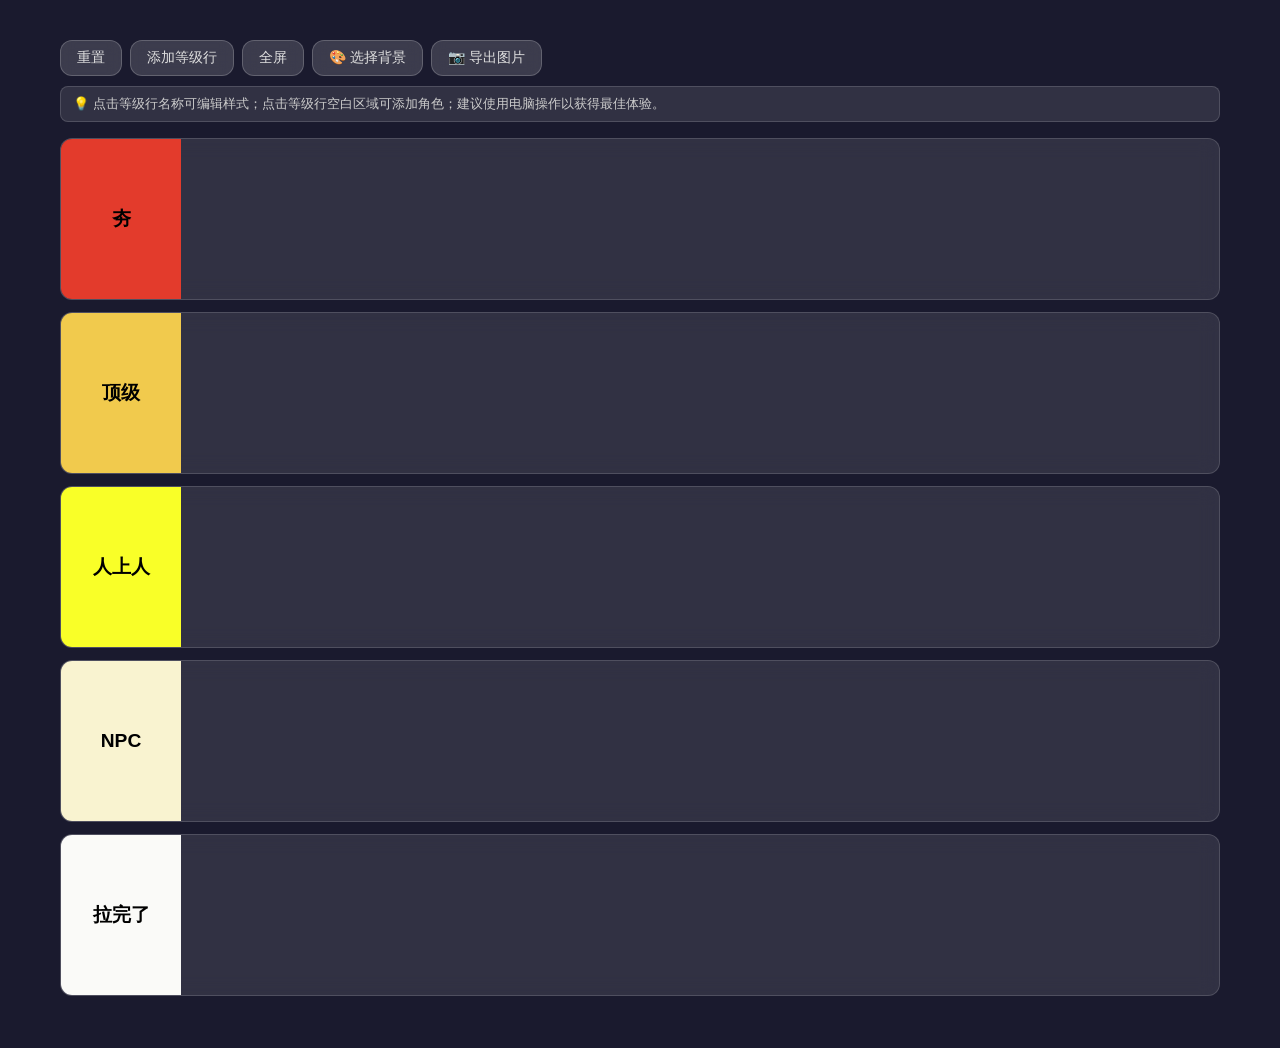
==== index.html @ 6a1f71b6 "Initial commit" ====
<!DOCTYPE html>
<html lang="zh">
<head>
  <meta charset="UTF-8">
  <meta name="viewport" content="width=device-width, initial-scale=1.0">
  <title>夯拉排位 - 纯图片版</title>
  <link rel="stylesheet" href="./css/style.css">
</head>
<body>
  <div id="app">
    <div class="toolbar">
      <button id="resetBtn" class="btn-glass">重置</button>
      <button id="addTierBtn" class="btn-glass">添加等级行</button>
      <button id="fullscreenBtn" class="btn-glass">全屏</button>
      <button id="bgBtn" class="btn-glass">🎨 选择背景</button>
      <button id="exportBtn" class="btn-glass">📷 导出图片</button>
    </div>

    <!-- 操作提示 -->
    <div class="tips">
      💡 点击等级行名称可编辑样式；点击等级行空白区域可添加角色；建议使用电脑操作以获得最佳体验。
    </div>

    <div id="tierContainer"></div>

    <!-- 编辑等级行弹窗 -->
    <div id="editTierModal" class="modal" hidden>
      <div class="modal-backdrop"></div>
      <div class="modal-content">
        <h3>编辑等级行</h3>
        <label>名称：<input type="text" id="editName"></label>
        <label>背景色：<input type="color" id="editBgColor"></label>
        <label>文字颜色：<input type="color" id="editTextColor"></label>
        <div class="modal-buttons">
          <button id="saveTierBtn" class="btn-glass">保存</button>
          <button id="cancelTierBtn" class="btn-glass">取消</button>
        </div>
      </div>
    </div>

    <!-- 选择角色弹窗 -->
    <div id="pickerModal" class="modal" hidden>
      <div class="modal-backdrop"></div>
      <div class="modal-content picker-modal">
        <h3>选择角色</h3>
        <!-- 筛选区域 -->
        <div class="filter-bar">
          <span class="filter-label">筛选：</span>
          <div id="filterStars" class="filter-group"></div>
          <div id="filterProfs" class="filter-group"></div>
          <div id="filterElems" class="filter-group"></div>
          <button id="clearFilterBtn" class="btn-glass btn-small">清除筛选</button>
        </div>
        <div id="imageGrid" class="image-grid"></div>
        <div class="modal-buttons">
          <button id="confirmPickBtn" class="btn-glass">确定</button>
          <button id="cancelPickBtn" class="btn-glass">取消</button>
        </div>
      </div>
    </div>

    <!-- 选择背景弹窗 -->
    <div id="bgModal" class="modal" hidden>
      <div class="modal-backdrop"></div>
      <div class="modal-content picker-modal">
        <h3>选择背景</h3>
        <div id="bgGrid" class="image-grid"></div>
        <div class="modal-buttons">
          <button id="resetBgBtn" class="btn-glass">恢复默认</button>
          <button id="cancelBgBtn" class="btn-glass">取消</button>
        </div>
      </div>
    </div>
  </div>

  <script src="./lib/sortable.min.js"></script>
  <script src="./lib/html2canvas.min.js"></script>
  <script src="./js/app.js"></script>
</body>
</html>
---- css/style.css ----
* { margin: 0; padding: 0; box-sizing: border-box; }
body {
  font-family: -apple-system, BlinkMacSystemFont, "Segoe UI", Roboto, sans-serif;
  background: #1a1a2e; /* 默认背景 */
  color: #e0e0e0;
  min-height: 100vh;
  background-size: cover;
  background-position: center;
  background-attachment: fixed;
  transition: background-image 0.3s;
}
body.has-bg::before {
  content: "";
  position: fixed;
  top: 0; left: 0; width: 100%; height: 100%;
  background: rgba(0,0,0,0.5);
  z-index: 0;
}
body.has-bg #app {
  position: relative;
  z-index: 1;
}
#app { 
  max-width: 1200px; 
  margin: 20px auto; 
  padding: 20px;
}

.toolbar {
  display: flex; gap: 8px; margin-bottom: 10px;
  flex-wrap: wrap;
}

.btn-glass {
  background: rgba(255,255,255,0.15);
  backdrop-filter: blur(8px);
  border: 1px solid rgba(255,255,255,0.2);
  border-radius: 12px;
  padding: 8px 16px;
  cursor: pointer;
  font-size: 14px;
  transition: all 0.25s;
  color: #e0e0e0;
}
.btn-glass:hover {
  background: rgba(255,255,255,0.25);
  transform: translateY(-1px);
}
.btn-small { padding: 4px 10px; font-size: 12px; }

.tips {
  background: rgba(255,255,255,0.1);
  border: 1px solid rgba(255,255,255,0.15);
  border-radius: 8px;
  padding: 8px 12px;
  margin-bottom: 16px;
  font-size: 13px;
  color: #ccc;
}

/* 等级行 */
.tier-row {
  display: flex; margin-bottom: 12px; border-radius: 12px; overflow: hidden;
  backdrop-filter: blur(10px);
  background: rgba(255,255,255,0.1);
  border: 1px solid rgba(255,255,255,0.15);
}
.tier-label {
  width: 120px; min-width: 120px; 
  display: flex; align-items: center; justify-content: center;
  font-weight: bold; 
  font-size: 1.2rem;
  cursor: pointer; user-select: none;
  transition: opacity 0.2s;
}
.tier-label:hover { opacity: 0.8; }

.tier-items {
  flex: 1; padding: 12px; display: flex; flex-wrap: wrap; gap: 10px;
  min-height: 160px;
  align-items: flex-start;
  cursor: pointer;
}

/* 纯图片卡片 - 长方形 */
.tier-card {
  width: 80px; height: 140px;
  border-radius: 8px; overflow: hidden;
  cursor: grab; position: relative;
  border: 2px solid transparent;
  transition: transform 0.15s, border-color 0.15s;
}
.tier-card:active { cursor: grabbing; }
.tier-card img {
  width: 100%; height: 100%; object-fit: cover; display: block;
}
.tier-card:hover {
  border-color: rgba(255,255,255,0.8);
  transform: scale(1.05);
}
.tier-card .del-btn {
  position: absolute; top: 2px; right: 2px;
  width: 20px; height: 20px;
  background: rgba(0,0,0,0.6);
  color: #fff; border-radius: 50%;
  display: flex; align-items: center; justify-content: center;
  font-size: 14px; font-weight: bold;
  opacity: 0; transition: opacity 0.2s;
  cursor: pointer;
}
.tier-card:hover .del-btn { opacity: 1; }

/* 模态框 */
.modal {
  position: fixed; top: 0; left: 0; width: 100%; height: 100%;
  z-index: 1000;
  display: flex; justify-content: center; align-items: center;
}
.modal[hidden] { display: none; }
.modal-backdrop {
  position: absolute; top: 0; left: 0; width: 100%; height: 100%;
  background: rgba(0,0,0,0.5);
  backdrop-filter: blur(4px);
}
.modal-content {
  position: relative;
  background: rgba(30,30,40,0.9);
  backdrop-filter: blur(20px);
  border-radius: 16px; padding: 24px;
  width: 90%; max-width: 400px;
  display: flex; flex-direction: column; gap: 12px;
  border: 1px solid rgba(255,255,255,0.2);
  box-shadow: 0 8px 32px rgba(0,0,0,0.5);
  color: #e0e0e0;
}
.modal-content input {
  background: rgba(255,255,255,0.1);
  border: 1px solid rgba(255,255,255,0.2);
  border-radius: 6px; padding: 6px; color: #e0e0e0;
}
.modal-buttons { display: flex; justify-content: flex-end; gap: 8px; margin-top: 12px; }

.picker-modal { max-width: 700px; }

.filter-bar {
  display: flex; flex-wrap: wrap; gap: 6px; align-items: center;
  margin-bottom: 8px;
}
.filter-label { font-size: 14px; color: #ccc; }
.filter-group {
  display: flex; gap: 4px; flex-wrap: wrap;
}
.filter-btn {
  background: rgba(255,255,255,0.15);
  border: 1px solid rgba(255,255,255,0.2);
  border-radius: 6px;
  padding: 2px 8px;
  font-size: 12px;
  cursor: pointer;
  color: #ccc;
  transition: all 0.2s;
}
.filter-btn.active {
  background: #4a9eff;
  border-color: #4a9eff;
  color: #fff;
}

.image-grid {
  display: flex; flex-wrap: wrap; gap: 10px; max-height: 400px;
  overflow-y: auto; padding: 8px 0;
}
.image-grid .grid-item {
  width: 100px;
  display: flex;
  flex-direction: column;
  align-items: center;
  cursor: pointer;
}
.image-grid .grid-item img {
  width: 80px; height: 140px;
  object-fit: cover;
  border-radius: 8px;
  border: 3px solid transparent;
  transition: border-color 0.2s, transform 0.1s;
}
.image-grid .grid-item.selected img {
  border-color: #4a9eff;
  transform: scale(1.05);
}
.image-grid .item-name {
  font-size: 11px; color: #ccc; margin-top: 4px;
  text-align: center; word-break: break-all;
}
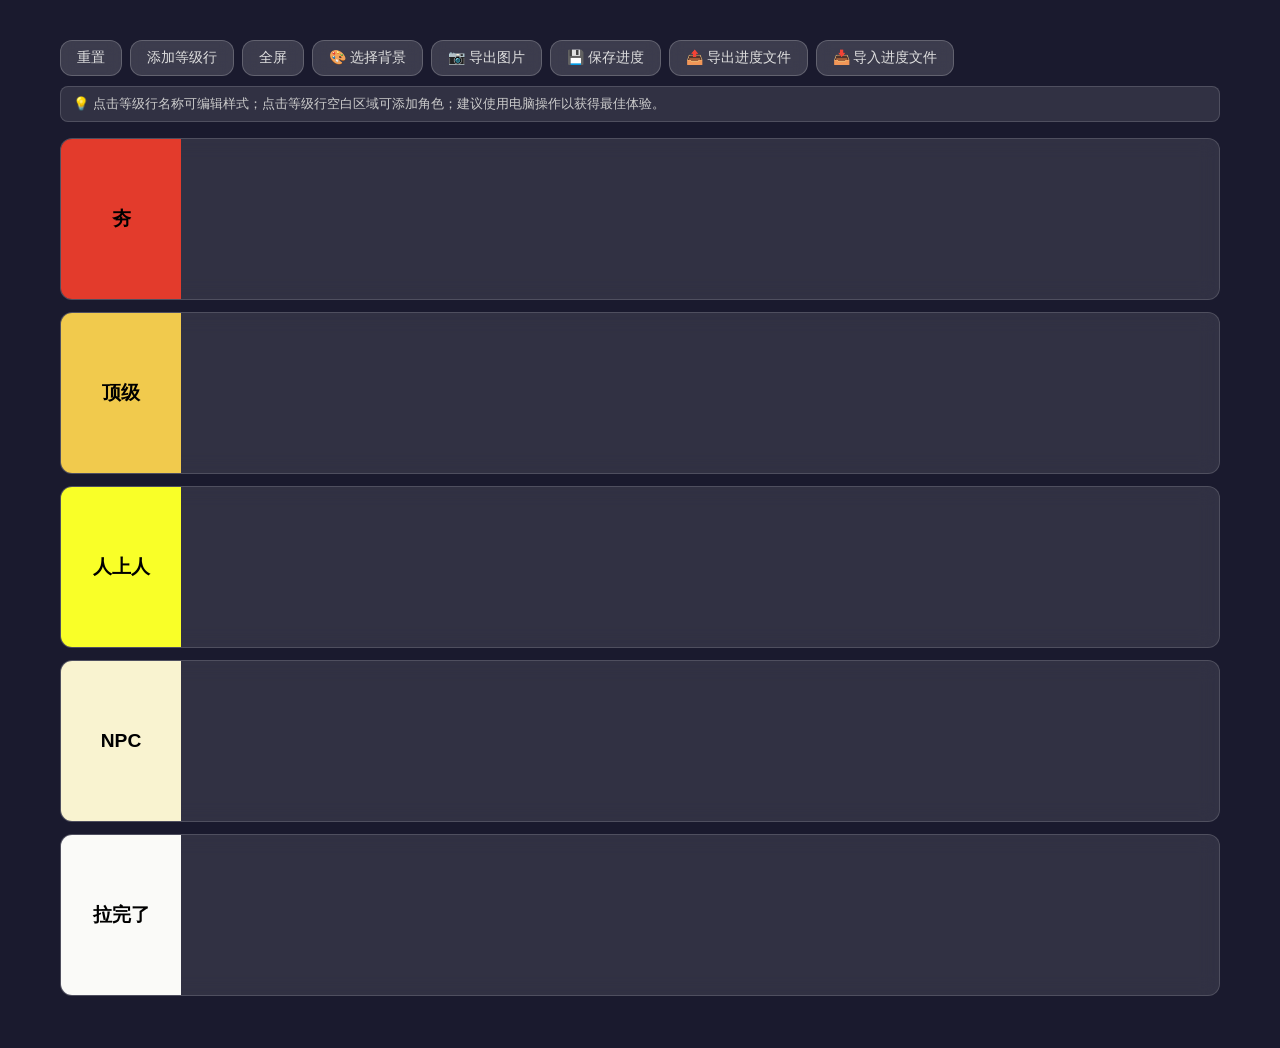
==== commit 2ffddcad: "something new" ====
--- a/index.html
+++ b/index.html
@@ -1,3 +1,4 @@
+<!-- index.html -->
 <!DOCTYPE html>
 <html lang="zh">
 <head>
@@ -8,15 +9,19 @@
 </head>
 <body>
   <div id="app">
-    <div class="toolbar">
-      <button id="resetBtn" class="btn-glass">重置</button>
-      <button id="addTierBtn" class="btn-glass">添加等级行</button>
-      <button id="fullscreenBtn" class="btn-glass">全屏</button>
-      <button id="bgBtn" class="btn-glass">🎨 选择背景</button>
-      <button id="exportBtn" class="btn-glass">📷 导出图片</button>
-    </div>
+<div class="toolbar">
+  <button id="resetBtn" class="btn-glass">重置</button>
+  <button id="addTierBtn" class="btn-glass">添加等级行</button>
+  <button id="fullscreenBtn" class="btn-glass">全屏</button>
+  <button id="bgBtn" class="btn-glass">🎨 选择背景</button>
+  <button id="exportBtn" class="btn-glass">📷 导出图片</button>
+  <!-- 👇 新增按钮 -->
+  <button id="saveBtn" class="btn-glass">💾 保存进度</button>
+  <button id="exportSaveBtn" class="btn-glass">📤 导出进度文件</button>
+  <button id="importSaveBtn" class="btn-glass">📥 导入进度文件</button>
+  <input type="file" id="importFile" accept=".json" style="display:none">
+</div>
 
-    <!-- 操作提示 -->
     <div class="tips">
       💡 点击等级行名称可编辑样式；点击等级行空白区域可添加角色；建议使用电脑操作以获得最佳体验。
     </div>
@@ -43,7 +48,6 @@
       <div class="modal-backdrop"></div>
       <div class="modal-content picker-modal">
         <h3>选择角色</h3>
-        <!-- 筛选区域 -->
         <div class="filter-bar">
           <span class="filter-label">筛选：</span>
           <div id="filterStars" class="filter-group"></div>
@@ -64,7 +68,13 @@
       <div class="modal-backdrop"></div>
       <div class="modal-content picker-modal">
         <h3>选择背景</h3>
-        <div id="bgGrid" class="image-grid"></div>
+        <!-- 视图大小切换按钮 -->
+        <div class="view-toggle">
+          <button data-size="small">小</button>
+          <button data-size="medium" class="active">中</button>
+          <button data-size="large">大</button>
+        </div>
+        <div id="bgGrid" class="image-grid view-medium"></div>
         <div class="modal-buttons">
           <button id="resetBgBtn" class="btn-glass">恢复默认</button>
           <button id="cancelBgBtn" class="btn-glass">取消</button>
--- a/css/style.css
+++ b/css/style.css
@@ -1,3 +1,4 @@
+/* style.css */
 * { margin: 0; padding: 0; box-sizing: border-box; }
 body {
   font-family: -apple-system, BlinkMacSystemFont, "Segoe UI", Roboto, sans-serif;
@@ -82,7 +83,7 @@
   cursor: pointer;
 }
 
-/* 纯图片卡片 - 长方形 */
+/* 纯图片卡片 - 长方形（竖版）*/
 .tier-card {
   width: 80px; height: 140px;
   border-radius: 8px; overflow: hidden;
@@ -191,4 +192,98 @@
 .image-grid .item-name {
   font-size: 11px; color: #ccc; margin-top: 4px;
   text-align: center; word-break: break-all;
+}
+
+/* ===== 背景视图调节 ===== */
+.view-toggle {
+  display: flex;
+  gap: 6px;
+  margin-bottom: 12px;
+}
+
+.view-toggle button {
+  background: rgba(255,255,255,0.15);
+  border: 1px solid rgba(255,255,255,0.25);
+  color: #ccc;
+  border-radius: 6px;
+  padding: 4px 14px;
+  font-size: 13px;
+  cursor: pointer;
+  transition: background 0.2s;
+}
+
+.view-toggle button.active {
+  background: #4a9eff;
+  color: #fff;
+  border-color: #4a9eff;
+}
+
+/* 背景网格的不同视图尺寸 -- 横版（宽 > 高）*/
+.image-grid.view-small .grid-item {
+  width: auto;
+}
+.image-grid.view-small .grid-item img {
+  width: 120px;
+  height: 80px;
+}
+.image-grid.view-medium .grid-item {
+  width: auto;
+}
+.image-grid.view-medium .grid-item img {
+  width: 160px;
+  height: 107px;
+}
+.image-grid.view-large .grid-item {
+  width: auto;
+}
+.image-grid.view-large .grid-item img {
+  width: 240px;
+  height: 160px;
+}
+
+/* 颜色色块的尺寸随视图变化（保持与图片相同比例）*/
+.image-grid.view-small .color-swatch {
+  width: 120px;
+  height: 80px;
+}
+.image-grid.view-medium .color-swatch {
+  width: 160px;
+  height: 107px;
+}
+.image-grid.view-large .color-swatch {
+  width: 240px;
+  height: 160px;
+}
+.color-swatch {
+  border-radius: 8px;
+  transition: width 0.2s, height 0.2s;
+}
+/* 保证图片切换平滑 */
+.grid-item img {
+  transition: width 0.2s, height 0.2s;
+}
+/* 等级行删除按钮 */
+.del-tier-btn {
+  position: absolute;
+  top: 4px;
+  right: 4px;
+  width: 20px;
+  height: 20px;
+  background: rgba(0,0,0,0.6);
+  color: #fff;
+  border-radius: 50%;
+  display: flex;
+  align-items: center;
+  justify-content: center;
+  font-size: 14px;
+  font-weight: bold;
+  cursor: pointer;
+  opacity: 0;
+  transition: opacity 0.2s;
+}
+.tier-label:hover .del-tier-btn {
+  opacity: 1;
+}
+.tier-label {
+  position: relative;          /* 必须有这一句 */
 }
